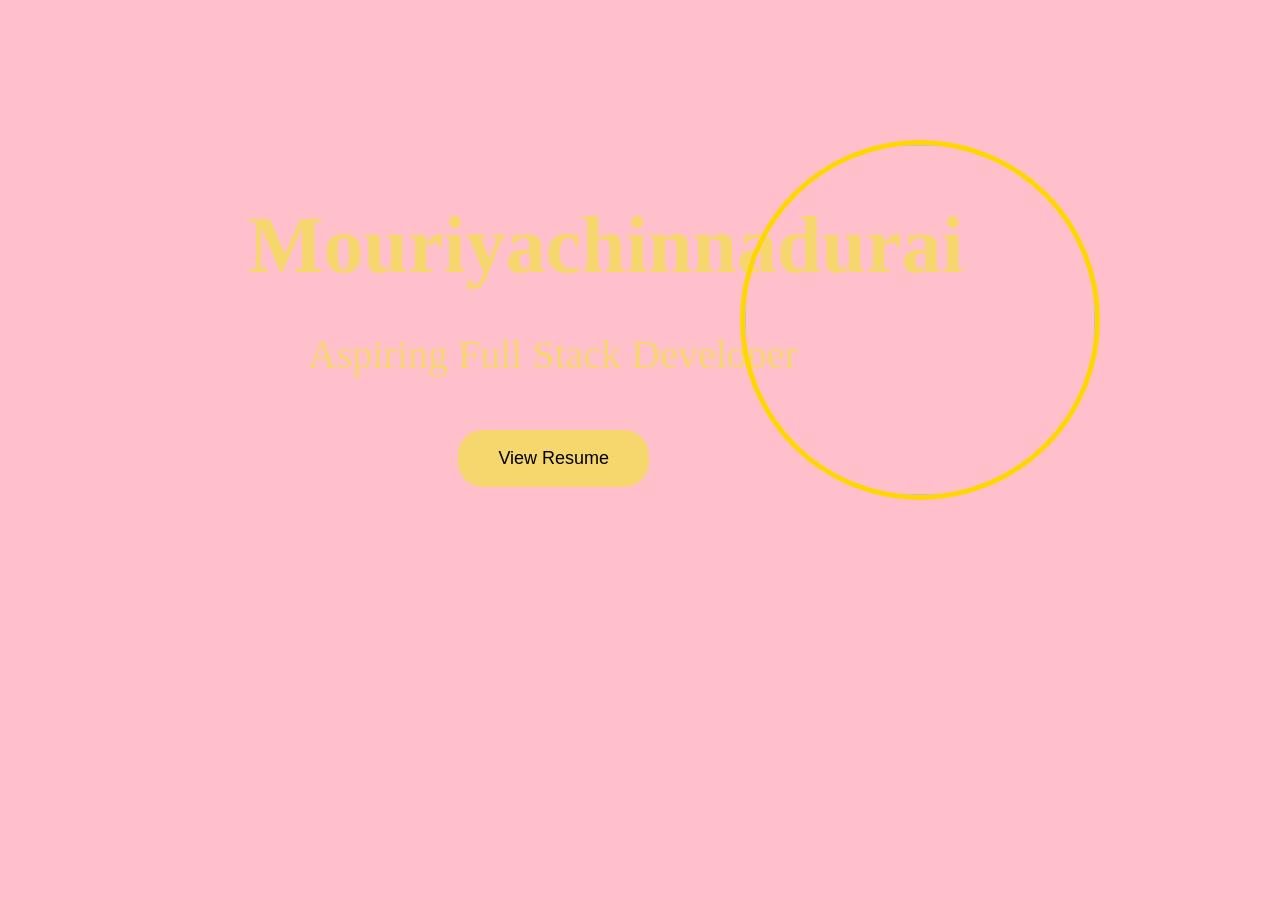
==== index.html @ 15b6e660 "Rename riya.html to index.html" ====
<!DOCTYPE html>
<html lang="en">
<head>
    <meta charset="UTF-8">
    <meta name="viewport" content="width=device-width, initial-scale=1.0">
    <title>Resume</title>
    <link rel="stylesheet" href="riya.css">
</head>
<body>
<h1>Mouriyachinnadurai</h1>
<p>Aspiring Full Stack Developer</p>
<img src="image/riya2.jpeg">
<a href="riya1.html">
    <button>View Resume</button>
</a>
</body>
</html>
---- riya.css ----
h1{
    
    color:#F5D76E;
    text-align:left;
    margin-left:240px;
    margin-bottom: 50px;
    margin-top: 200px;
    font-size:80px;
    
    

}
body{
    background: pink;
}
body{

    background-image: url("image/riya.png");
    background-repeat: no-repeat;
    background-size: cover;
    background-position: center;
    background-attachment: fixed;

}
p{
    color:#F5D76E;
    text-align:left;
    font-size:40px;
    margin-left:300px;
    margin-bottom: 50px;
    margin-top: -10px;

}
button {
    position: absolute;
    left: 100px;
    top: 280px;
    padding: 18px 40px;
    margin-top: 150px;
    margin-left: 28%;
    background-color: #F5D76E;
    border: none;
    border-radius: 25px;
    font-size: 18px;

}
img{
     width: 350px;
    height: 350px;
    border-radius: 50%;
    object-fit: cover;
    border: 5px solid gold;
    display: block;
    margin: 20px auto;
    background-position: right;
    position: absolute;
    top: 120px;
    right: 100px;
    margin-right: 80px;
}
button:active {
    background-color:burlywood;
}
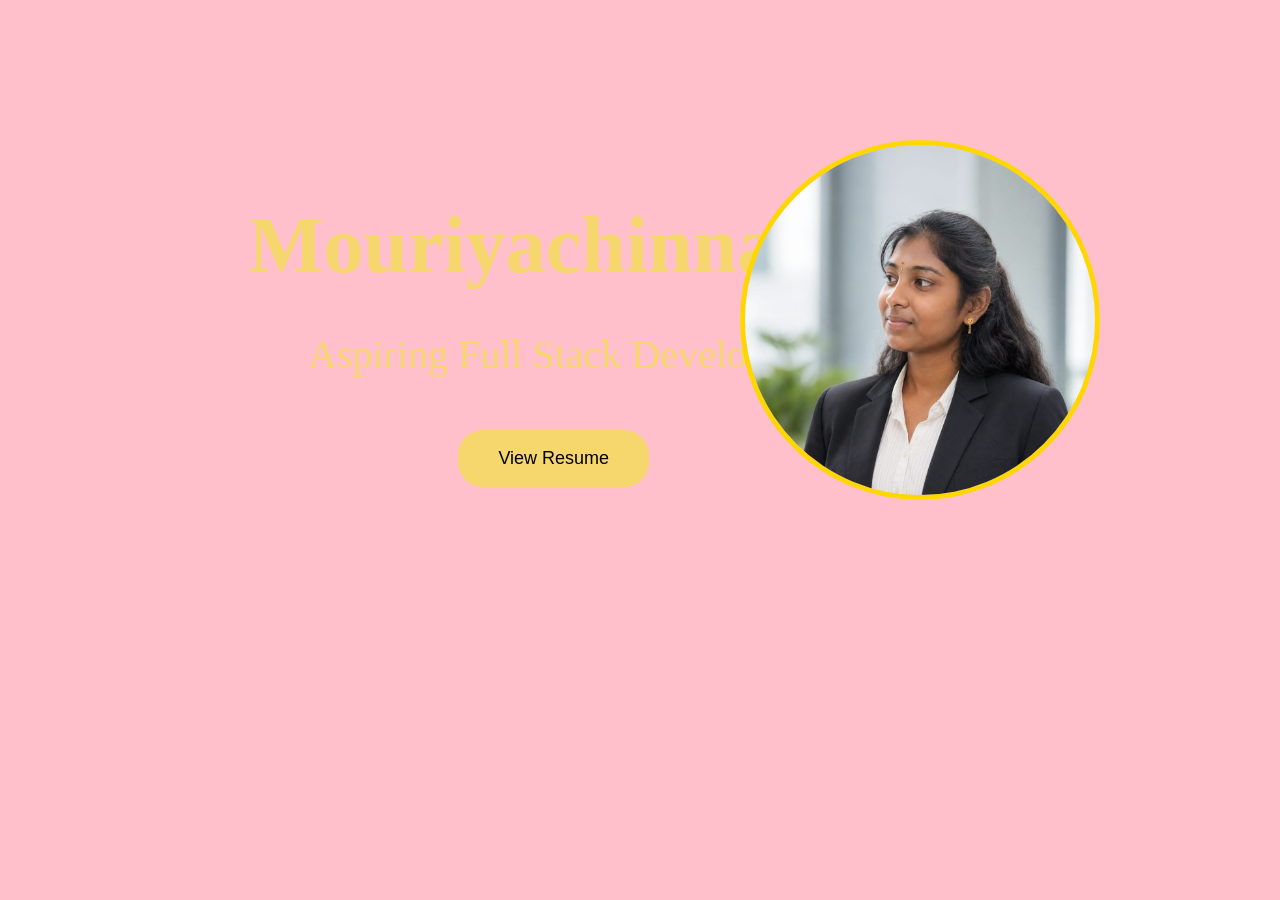
==== commit 50f707da: "Update index.html" ====
--- a/index.html
+++ b/index.html
@@ -9,7 +9,7 @@
 <body>
 <h1>Mouriyachinnadurai</h1>
 <p>Aspiring Full Stack Developer</p>
-<img src="image/riya2.jpeg">
+<img src="riya2.jpeg">
 <a href="riya1.html">
     <button>View Resume</button>
 </a>
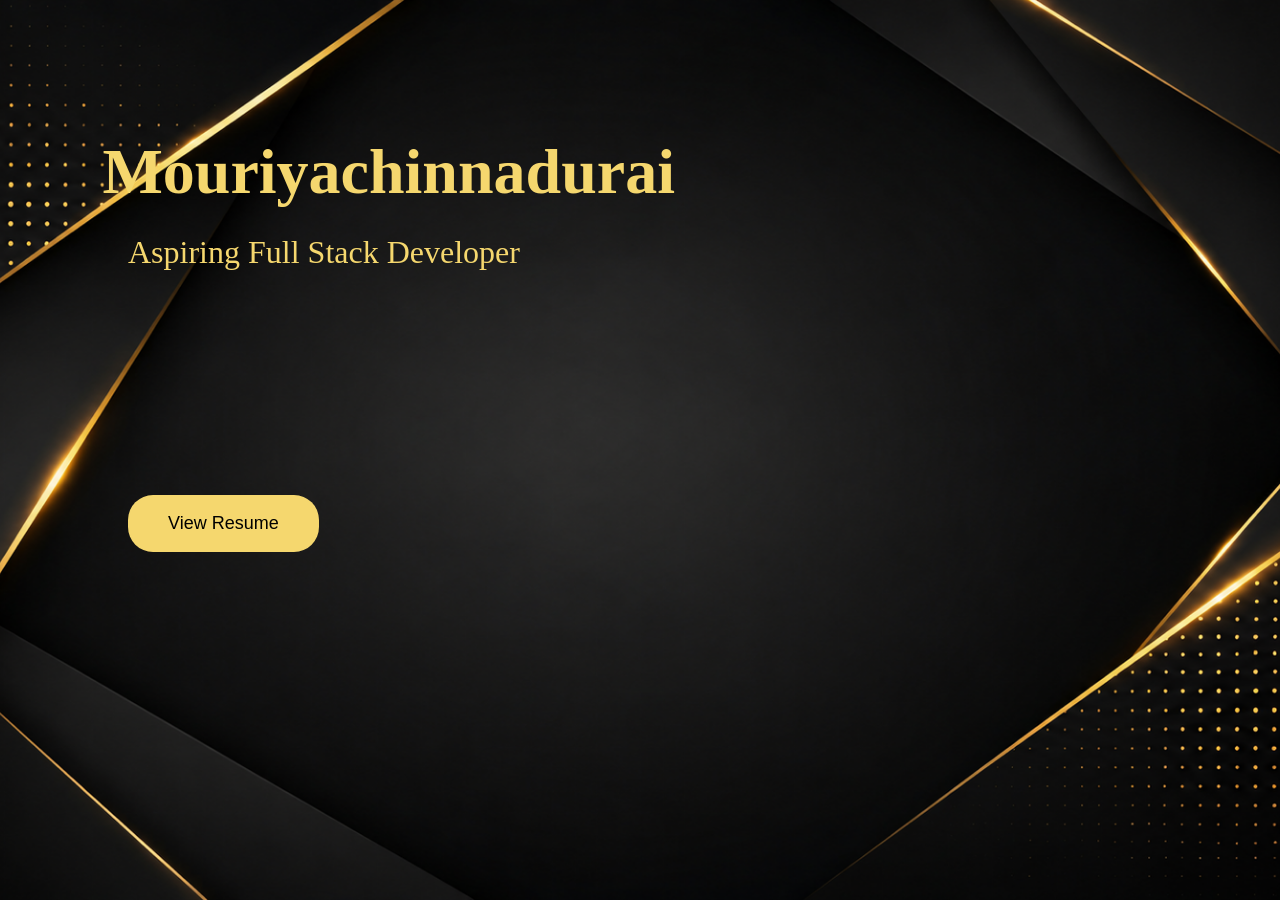
==== commit 08f17073: "Update index.html" ====
--- a/index.html
+++ b/index.html
@@ -9,7 +9,7 @@
 <body>
 <h1>Mouriyachinnadurai</h1>
 <p>Aspiring Full Stack Developer</p>
-<img src="riya2.jpeg">
+
 <a href="riya1.html">
     <button>View Resume</button>
 </a>
--- a/riya.css
+++ b/riya.css
@@ -1,63 +1,116 @@
-h1{
-    
-    color:#F5D76E;
-    text-align:left;
-    margin-left:240px;
-    margin-bottom: 50px;
-    margin-top: 200px;
-    font-size:80px;
-    
-    
+* {
+    margin: 0;
+    padding: 0;
+    box-sizing: border-box;
+}
 
-}
-body{
-    background: pink;
-}
-body{
-
-    background-image: url("image/riya.png");
+body {
+    min-height: 100vh;
+    background-image: url("./riya.png");
     background-repeat: no-repeat;
     background-size: cover;
     background-position: center;
     background-attachment: fixed;
+    overflow-x: hidden;
+}
 
+/* Main Heading */
+h1 {
+    color: #F5D76E;
+    text-align: left;
+    font-size: clamp(40px, 5vw, 80px);
+    margin: 0;
+    padding-top: 15vh;
+    margin-left: 8vw;
 }
-p{
-    color:#F5D76E;
-    text-align:left;
-    font-size:40px;
-    margin-left:300px;
-    margin-bottom: 50px;
-    margin-top: -10px;
 
+/* Subtitle */
+p {
+    color: #F5D76E;
+    text-align: left;
+    font-size: clamp(20px, 2.5vw, 40px);
+    margin: 25px 0 0 10vw;
 }
+
+/* Profile Image */
+img {
+    width: clamp(180px, 25vw, 350px);
+    height: clamp(180px, 25vw, 350px);
+    border-radius: 50%;
+    object-fit: cover;
+    border: 5px solid gold;
+
+    position: absolute;
+    top: 15vh;
+    right: 10vw;
+}
+
+/* View Resume Button */
 button {
-    position: absolute;
-    left: 100px;
-    top: 280px;
     padding: 18px 40px;
-    margin-top: 150px;
-    margin-left: 28%;
     background-color: #F5D76E;
     border: none;
     border-radius: 25px;
     font-size: 18px;
+    cursor: pointer;
 
+    position: absolute;
+    left: 10vw;
+    top: 55vh;
 }
-img{
-     width: 350px;
-    height: 350px;
-    border-radius: 50%;
-    object-fit: cover;
-    border: 5px solid gold;
-    display: block;
-    margin: 20px auto;
-    background-position: right;
-    position: absolute;
-    top: 120px;
-    right: 100px;
-    margin-right: 80px;
+
+button:active {
+    background-color: burlywood;
 }
-button:active {
-    background-color:burlywood;
-}+
+
+/* ========================= */
+/* 📱 PHONE */
+/* ========================= */
+
+@media (max-width: 600px) {
+
+    body {
+        background-position: center;
+        background-attachment: scroll;
+    }
+
+    h1 {
+        text-align: center;
+        font-size: 38px;
+        padding-top: 60px;
+        margin-left: 0;
+        padding-left: 15px;
+        padding-right: 15px;
+    }
+
+    p {
+        text-align: center;
+        font-size: 22px;
+        margin: 15px 15px 0 15px;
+    }
+
+    img {
+        position: relative;
+        top: auto;
+        right: auto;
+
+        width: 200px;
+        height: 200px;
+
+        display: block;
+        margin: 35px auto 0;
+    }
+
+    button {
+        position: relative;
+        left: auto;
+        top: auto;
+
+        display: block;
+        margin: 30px auto 0;
+
+        font-size: 17px;
+        padding: 15px 30px;
+    }
+}
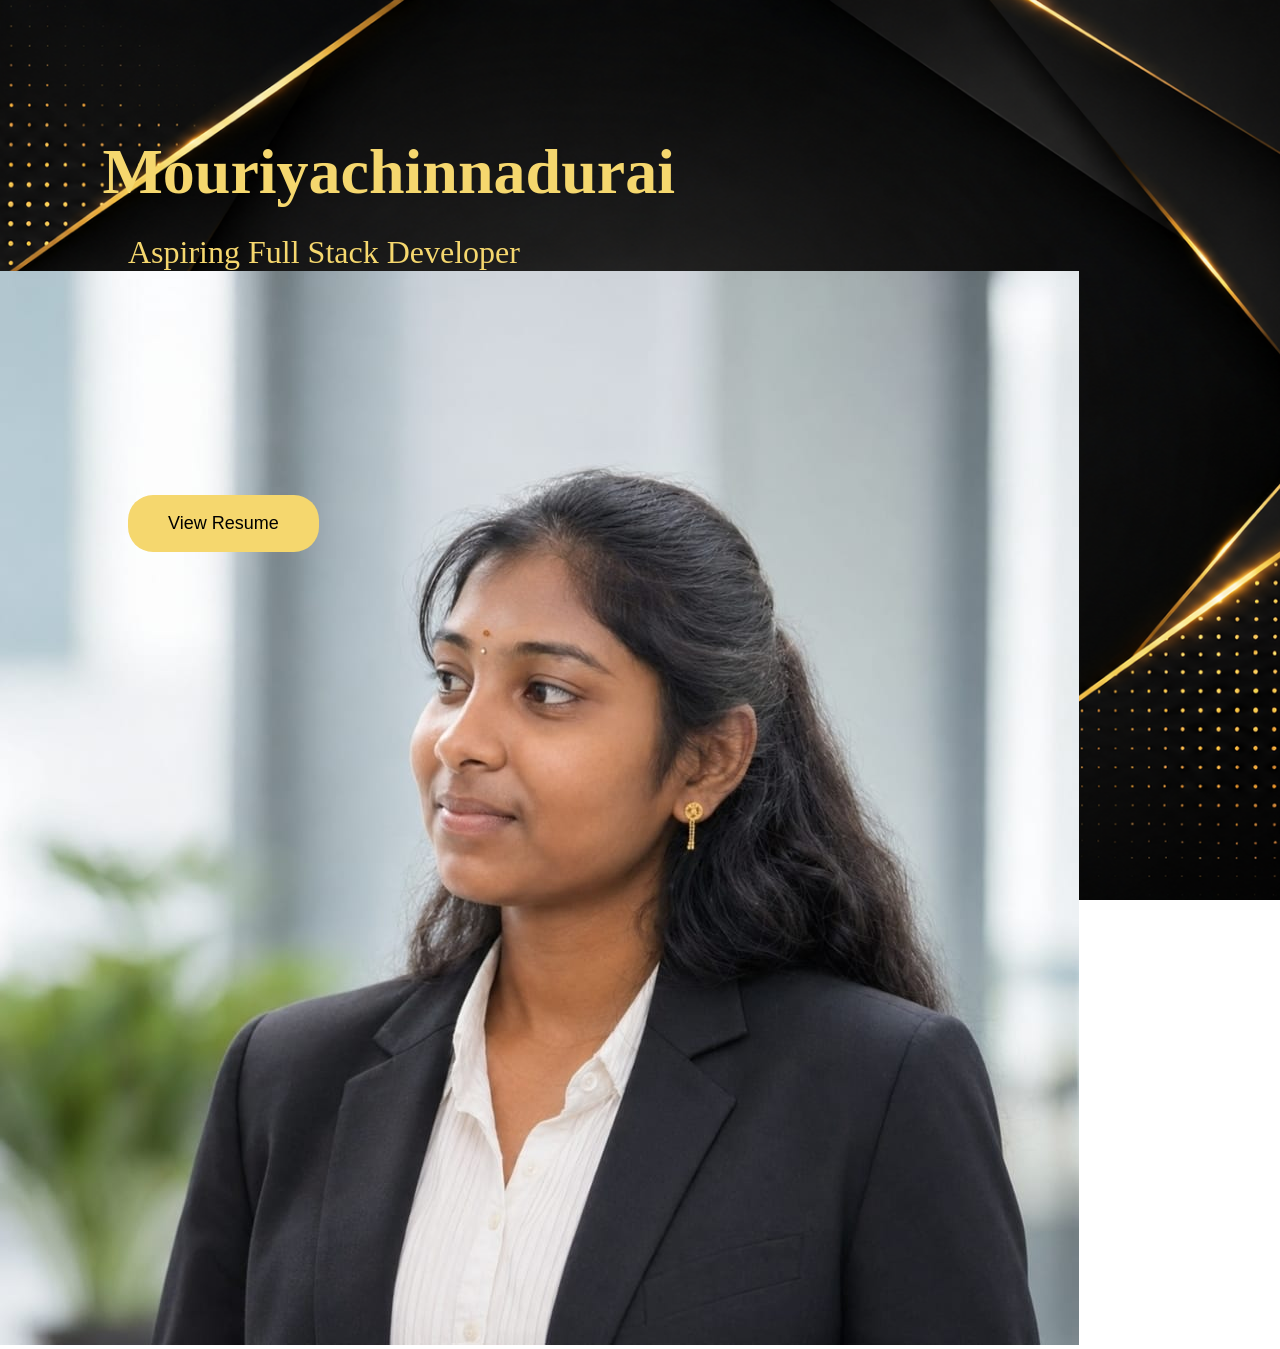
==== commit 8f2aca1d: "Update index.html" ====
--- a/index.html
+++ b/index.html
@@ -9,7 +9,7 @@
 <body>
 <h1>Mouriyachinnadurai</h1>
 <p>Aspiring Full Stack Developer</p>
-
+<img src="riya2.jpeg">
 <a href="riya1.html">
     <button>View Resume</button>
 </a>
--- a/riya.css
+++ b/riya.css
@@ -32,18 +32,6 @@
     margin: 25px 0 0 10vw;
 }
 
-/* Profile Image */
-img {
-    width: clamp(180px, 25vw, 350px);
-    height: clamp(180px, 25vw, 350px);
-    border-radius: 50%;
-    object-fit: cover;
-    border: 5px solid gold;
-
-    position: absolute;
-    top: 15vh;
-    right: 10vw;
-}
 
 /* View Resume Button */
 button {
